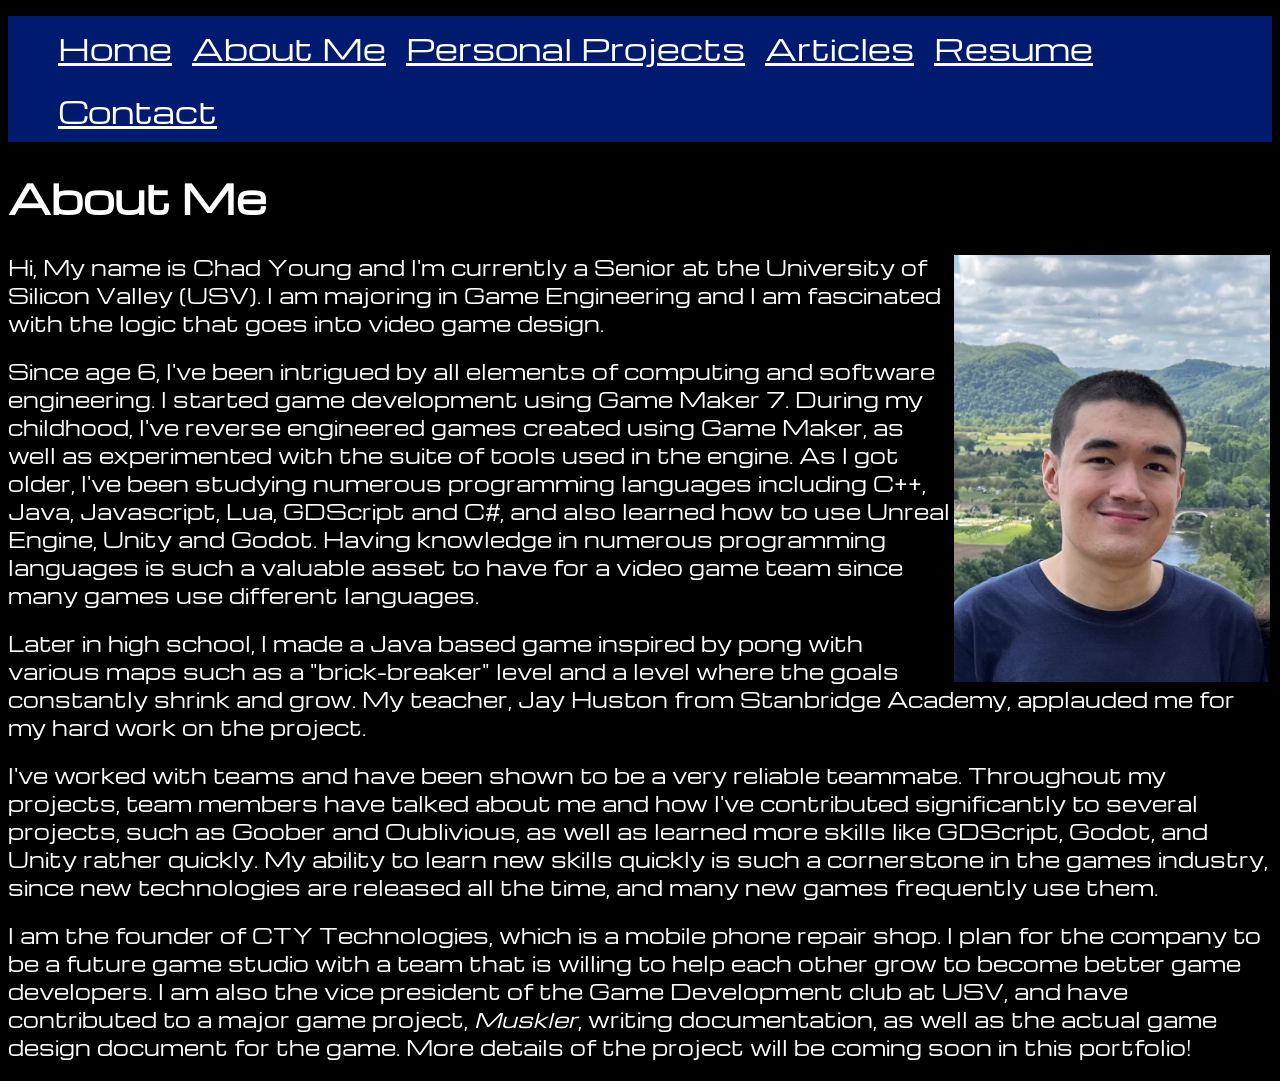
==== about.html @ 54cc07c1 "Revised portfolio" ====
<!DOCTYPE html>
<html>
<link rel="stylesheet" href="pagestyle.css">
<head>
<style>
img {
	float: right;
	padding: 2px;
}
</style>
<link rel="preconnect" href="https://fonts.googleapis.com">
<link rel="preconnect" href="https://fonts.gstatic.com" crossorigin>
<link href="https://fonts.googleapis.com/css2?family=Michroma&display=swap" rel="stylesheet">
<script src="menu.js" defer></script>
<div id="menu"></div>
<h1>About Me</h1>
<meta name="viewport" content="width=device-width, initial-scale=1.0">
<img src="chad.jpg" id="chad" height="25%" width="25%"></img>
<p>Hi, My name is Chad Young and I'm currently a Senior at the University of Silicon Valley (USV). I am majoring in Game Engineering and I am fascinated with the logic that goes into video game design.</p>
<p>Since age 6, I've been intrigued by all elements of computing and software engineering. I started game development using Game Maker 7. During my childhood, I've reverse engineered games created using Game Maker, as well as experimented with the suite of tools
used in the engine. As I got older, I've been studying numerous programming languages including C++, Java, Javascript, Lua, GDScript and C#, and also learned how to use Unreal Engine, Unity and Godot. Having knowledge in numerous programming languages is 
such a valuable asset to have for a video game team since many games use different languages.</p>
<p>Later in high school, I made a Java based game inspired by pong with various maps such as a "brick-breaker" level and a level where the goals constantly shrink and grow. My teacher, Jay Huston from Stanbridge Academy, applauded me for my hard work on the project.</p>
<p>I've worked with teams and have been shown to be a very reliable teammate. Throughout my projects, team members have talked about me and how I've contributed significantly to several projects, such as Goober and Oublivious, as well as
learned more skills like GDScript, Godot, and Unity rather quickly.
My ability to learn new skills quickly is such a cornerstone in the games industry, since new technologies are released all the time, and many new games frequently use them.</p>
<p>I am the founder of CTY Technologies, which is a mobile phone repair shop. I plan for the company to be a future game studio with a team that is willing to help each other grow to become better game developers. I am also the vice president of the Game Development club 
at USV, and have contributed to a major game project, <i>Muskler</i>, writing documentation, as well as the actual game design document for the game. More details of the project will be coming soon in this portfolio!</p>
</head>
---- pagestyle.css ----
#menubar{
	list-style-type: none;
	display: block;
	overflow: hidden;
	background-color: #001A6F;
}
#menuitems{
	float: left;
	display: block;
	padding: 10px;
	font-family: "Michroma", arial;
	font-size: 30px;
	color: white;
}
h1{
	font-family: "Michroma", arial;
	font-size: 40px;
	color: white;
}
h2 {
	font-family: "Michroma", arial;
	font-size: 30px;
	color: white;
}
p {
	font-family: "Michroma", arial;
	color: white;
	font-size: 20px;
}
body {
	background-color: black;
}
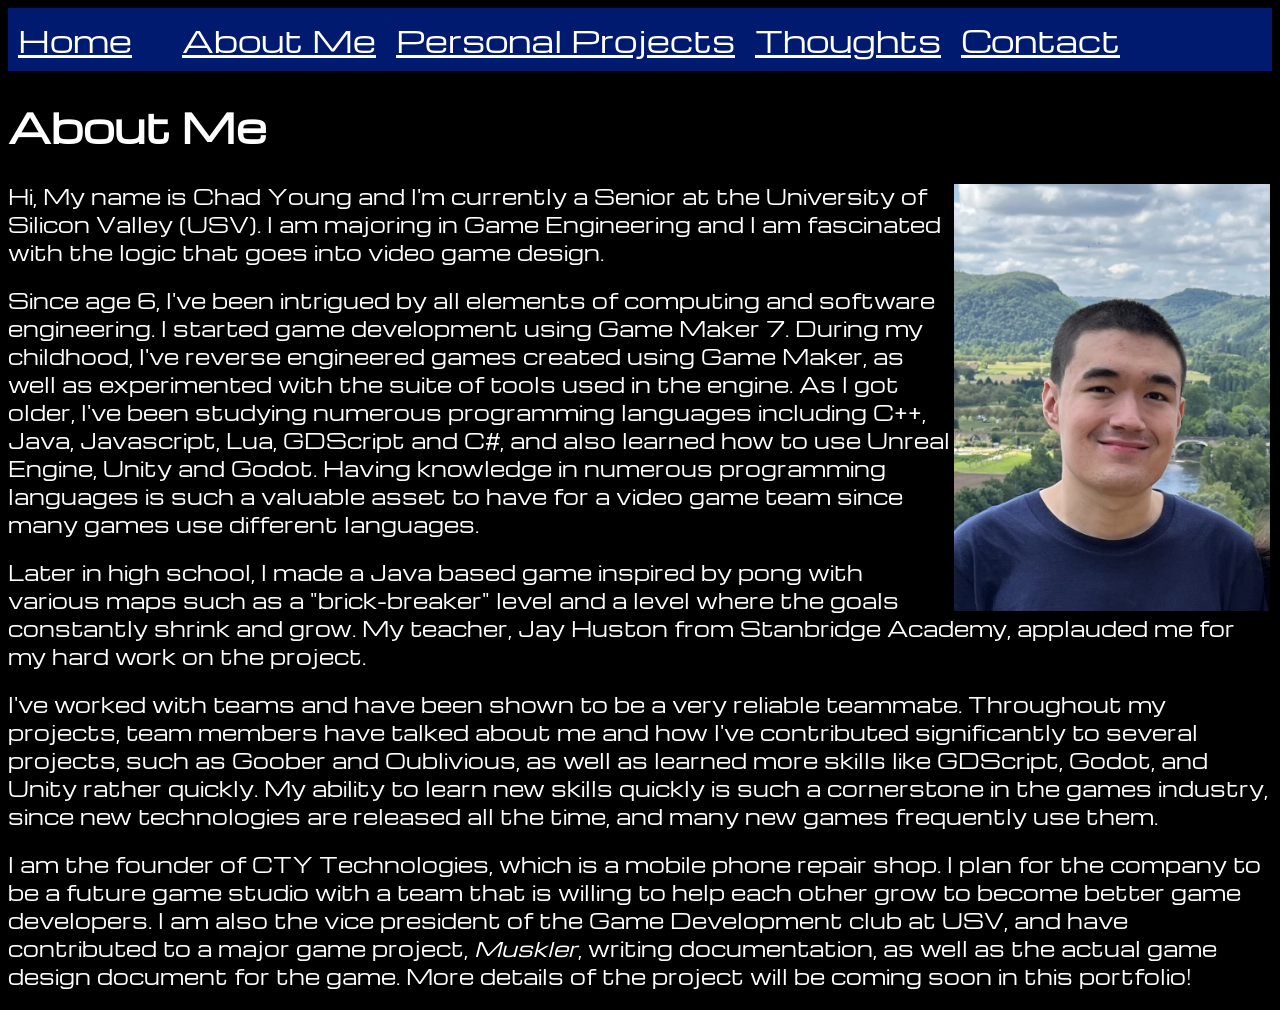
==== commit 54af6867: "Fixed bug where menu bar wouldn't show." ====
--- a/about.html
+++ b/about.html
@@ -11,6 +11,7 @@
 <link rel="preconnect" href="https://fonts.googleapis.com">
 <link rel="preconnect" href="https://fonts.gstatic.com" crossorigin>
 <link href="https://fonts.googleapis.com/css2?family=Michroma&display=swap" rel="stylesheet">
+<link rel="stylesheet" href="https://cdnjs.cloudflare.com/ajax/libs/font-awesome/4.7.0/css/font-awesome.min.css">
 <script src="menu.js" defer></script>
 <div id="menu"></div>
 <h1>About Me</h1>
--- a/pagestyle.css
+++ b/pagestyle.css
@@ -29,4 +29,45 @@
 }
 body {
 	background-color: black;
-}+}
+.topmenu {	
+	overflow: hidden;
+	background-color: #001A6F;
+	padding: 10px;
+	position: relative;
+}
+.topmenu a {
+	font-family: "Michroma", arial;
+	font-size: 30px;
+	color: white;
+}
+.topmenu #menusdesktop {
+	display: inline;
+	padding 1;
+}
+.topmenu #menudesktopitem {
+	display: inline;
+}
+.topmenu #menudesktopitem a{
+	padding: 10px;
+}
+
+.topmenu #menus {
+	display: none;
+}
+
+.mobilemenu {
+	display: none;
+}
+
+#mobilemenus {
+	display: inline;
+}
+
+@media screen and (max-width: 600px){
+	.topmenu #menusdesktop { display: none; }
+	.topmenu .mobilemenu { position: absolute;
+				  right: 0;
+				  top: 0; }
+	.mobilemenu { display: block; }
+}
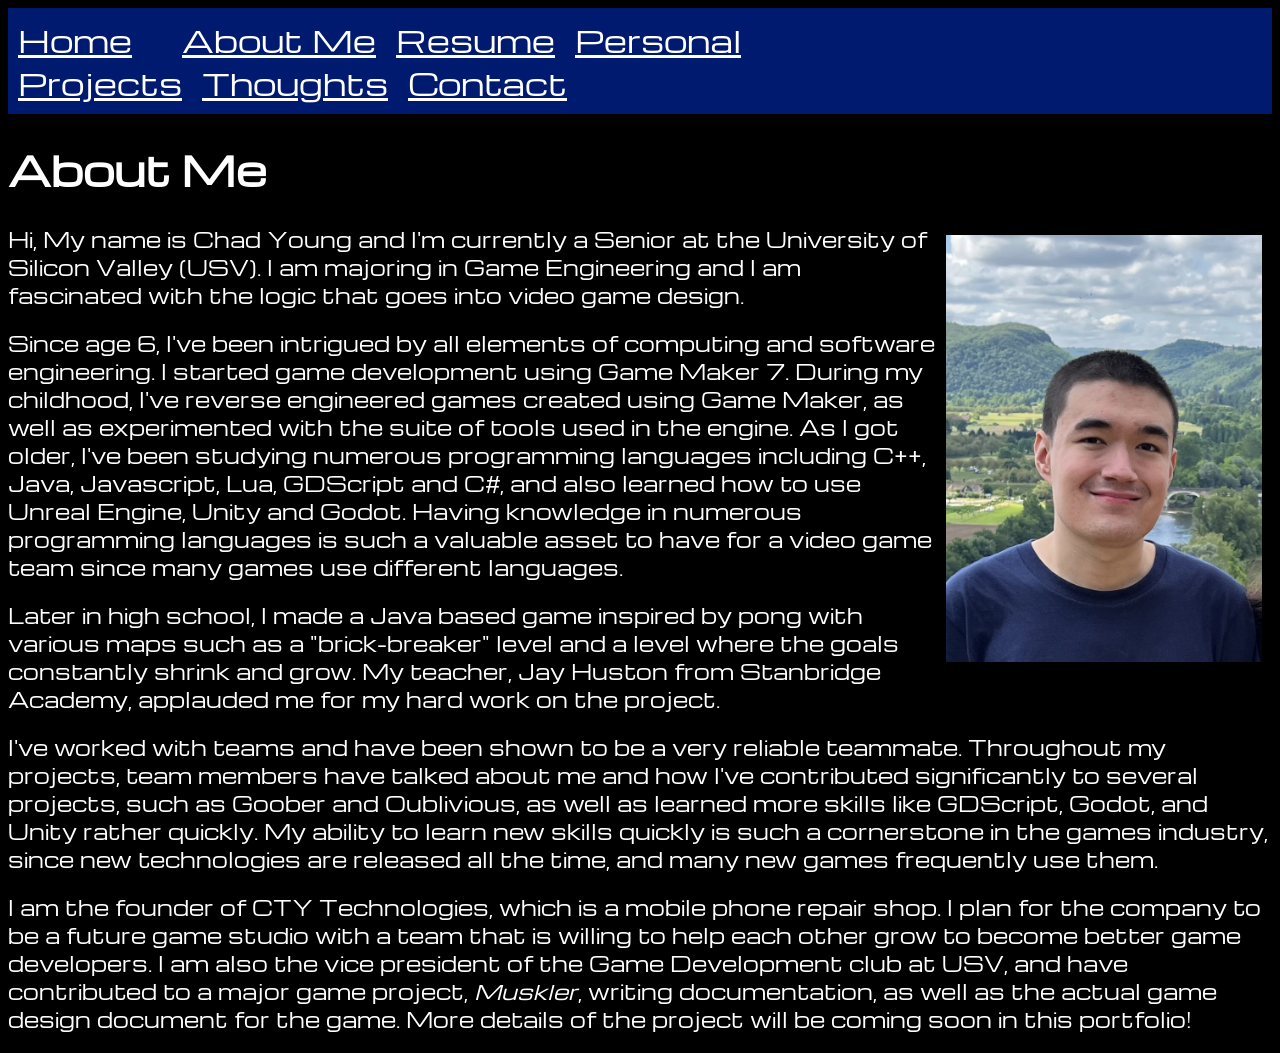
==== commit 6a8bf886: "Updated Resume" ====
--- a/about.html
+++ b/about.html
@@ -5,7 +5,7 @@
 <style>
 img {
 	float: right;
-	padding: 2px;
+	padding: 10px;
 }
 </style>
 <link rel="preconnect" href="https://fonts.googleapis.com">
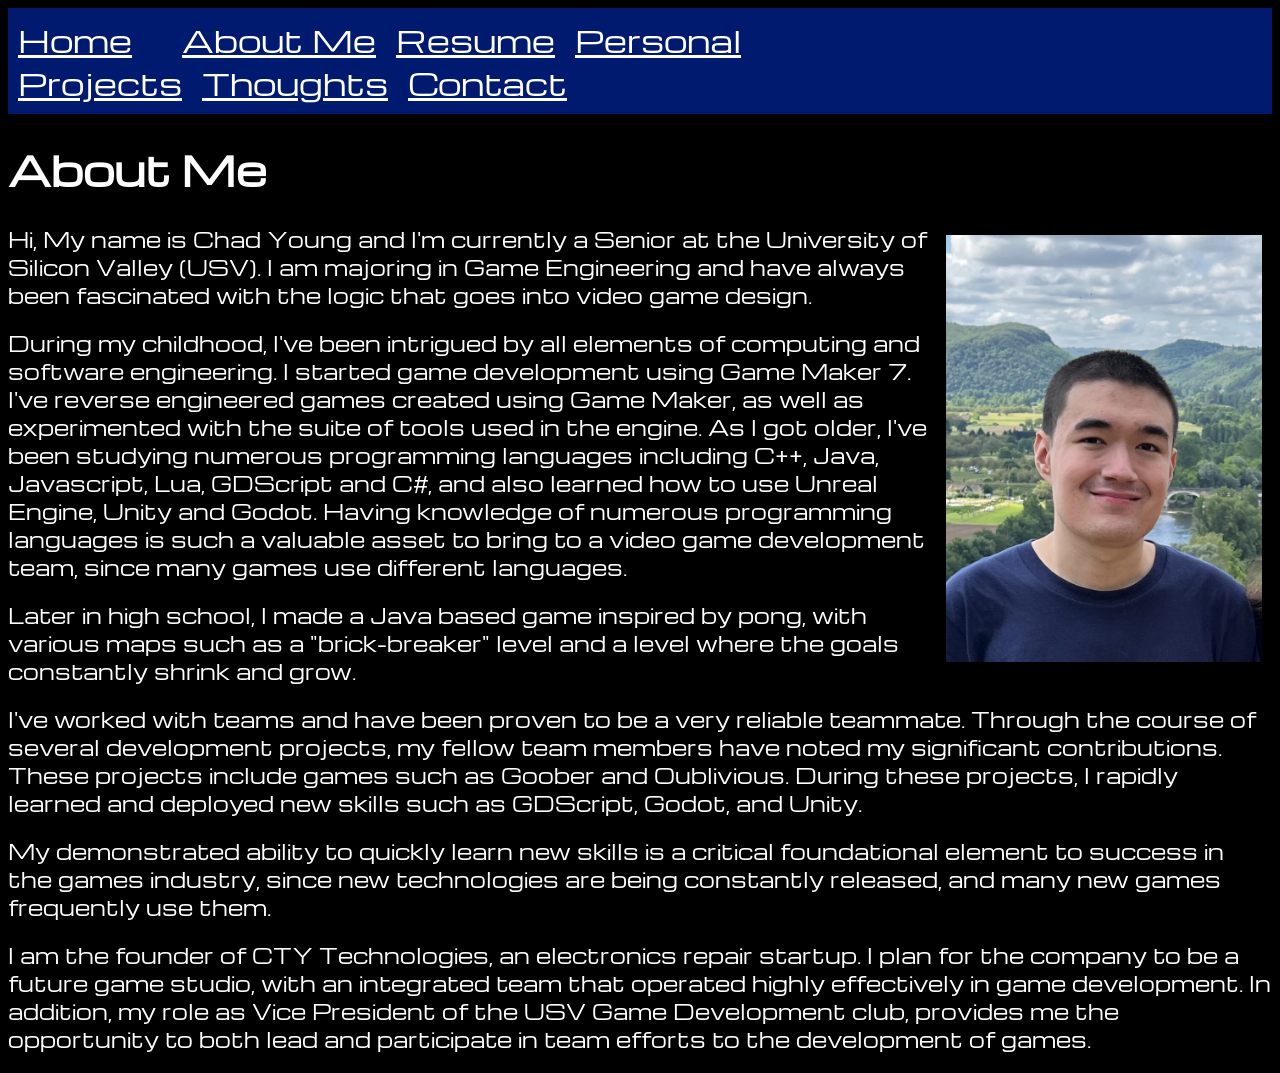
==== commit 746cf4d9: "Update about.html" ====
--- a/about.html
+++ b/about.html
@@ -17,14 +17,14 @@
 <h1>About Me</h1>
 <meta name="viewport" content="width=device-width, initial-scale=1.0">
 <img src="chad.jpg" id="chad" height="25%" width="25%"></img>
-<p>Hi, My name is Chad Young and I'm currently a Senior at the University of Silicon Valley (USV). I am majoring in Game Engineering and I am fascinated with the logic that goes into video game design.</p>
-<p>Since age 6, I've been intrigued by all elements of computing and software engineering. I started game development using Game Maker 7. During my childhood, I've reverse engineered games created using Game Maker, as well as experimented with the suite of tools
-used in the engine. As I got older, I've been studying numerous programming languages including C++, Java, Javascript, Lua, GDScript and C#, and also learned how to use Unreal Engine, Unity and Godot. Having knowledge in numerous programming languages is 
-such a valuable asset to have for a video game team since many games use different languages.</p>
-<p>Later in high school, I made a Java based game inspired by pong with various maps such as a "brick-breaker" level and a level where the goals constantly shrink and grow. My teacher, Jay Huston from Stanbridge Academy, applauded me for my hard work on the project.</p>
-<p>I've worked with teams and have been shown to be a very reliable teammate. Throughout my projects, team members have talked about me and how I've contributed significantly to several projects, such as Goober and Oublivious, as well as
-learned more skills like GDScript, Godot, and Unity rather quickly.
-My ability to learn new skills quickly is such a cornerstone in the games industry, since new technologies are released all the time, and many new games frequently use them.</p>
-<p>I am the founder of CTY Technologies, which is a mobile phone repair shop. I plan for the company to be a future game studio with a team that is willing to help each other grow to become better game developers. I am also the vice president of the Game Development club 
-at USV, and have contributed to a major game project, <i>Muskler</i>, writing documentation, as well as the actual game design document for the game. More details of the project will be coming soon in this portfolio!</p>
+<p>Hi, My name is Chad Young and I'm currently a Senior at the University of Silicon Valley (USV). I am majoring in Game Engineering and have always been fascinated with the logic that goes into video game design.</p>
+<p>During my childhood, I've been intrigued by all elements of computing and software engineering. I started game development using Game Maker 7.  I've reverse engineered games created using Game Maker, as well as experimented with the suite of tools
+used in the engine. As I got older, I've been studying numerous programming languages including C++, Java, Javascript, Lua, GDScript and C#, and also learned how to use Unreal Engine, Unity and Godot. Having knowledge of numerous programming languages is 
+such a valuable asset to bring to a video game development team, since many games use different languages.</p>
+<p>Later in high school, I made a Java based game inspired by pong, with various maps such as a "brick-breaker" level and a level where the goals constantly shrink and grow.</p>
+<p>I've worked with teams and have been proven to be a very reliable teammate. Through the course of several development projects, my fellow team members have noted my significant contributions. These projects include games such as Goober and Oublivious. During these projects,
+I rapidly learned and deployed new skills such as GDScript, Godot, and Unity.</p>
+<p>My demonstrated ability to quickly learn new skills is a critical foundational element to success in the games industry, since new technologies are being constantly released, and many new games frequently use them.</p>
+<p>I am the founder of CTY Technologies, an electronics repair startup. I plan for the company to be a future game studio, with an integrated team that operated highly effectively in game development. In addition, my role as Vice President of the USV Game Development club,
+ provides me the opportunity to both lead and participate in team efforts to the development of games.</p>
 </head>
--- a/pagestyle.css
+++ b/pagestyle.css
@@ -52,7 +52,7 @@
 	padding: 10px;
 }
 
-.topmenu #menus {
+.topmenu .menus {
 	display: none;
 }
 
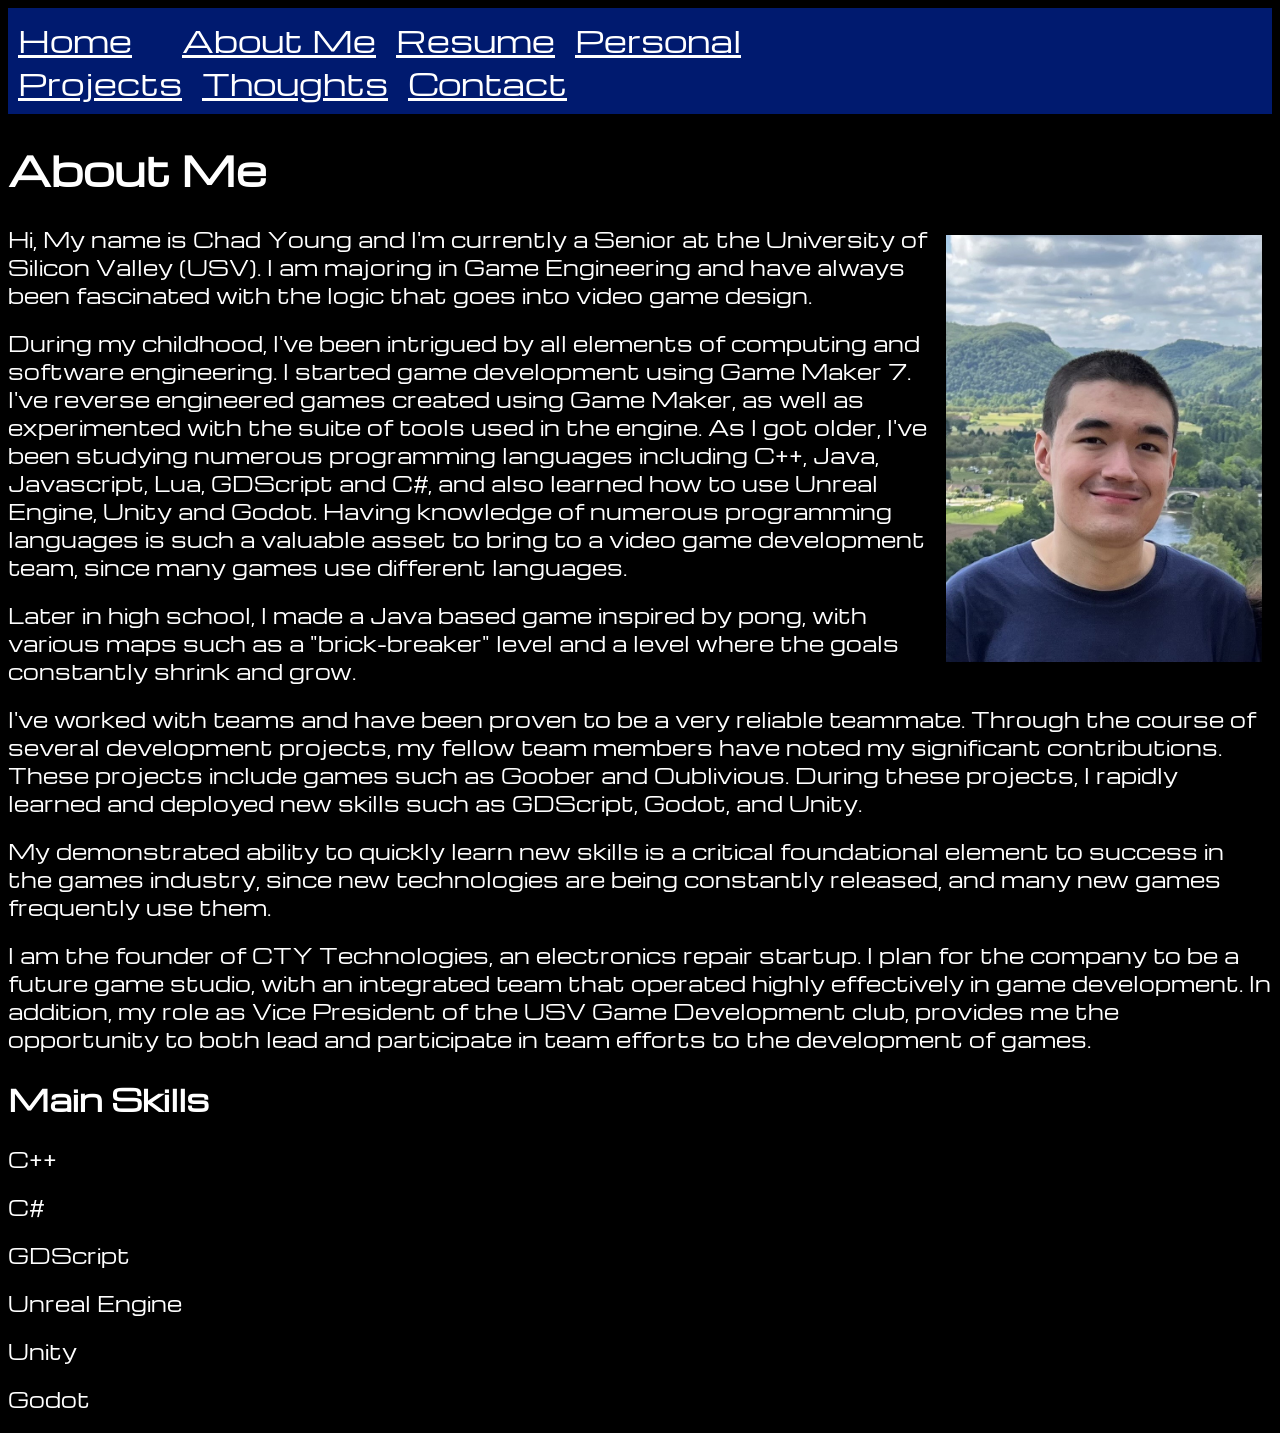
==== commit 16e4c142: "Moved insights text to header" ====
--- a/about.html
+++ b/about.html
@@ -27,4 +27,12 @@
 <p>My demonstrated ability to quickly learn new skills is a critical foundational element to success in the games industry, since new technologies are being constantly released, and many new games frequently use them.</p>
 <p>I am the founder of CTY Technologies, an electronics repair startup. I plan for the company to be a future game studio, with an integrated team that operated highly effectively in game development. In addition, my role as Vice President of the USV Game Development club,
  provides me the opportunity to both lead and participate in team efforts to the development of games.</p>
+<h2>Main Skills</h2>
+
+<p>C++</p>
+<p>C#</p>
+<p>GDScript</p>
+<p>Unreal Engine</p>
+<p>Unity</p>
+<p>Godot</p>
 </head>
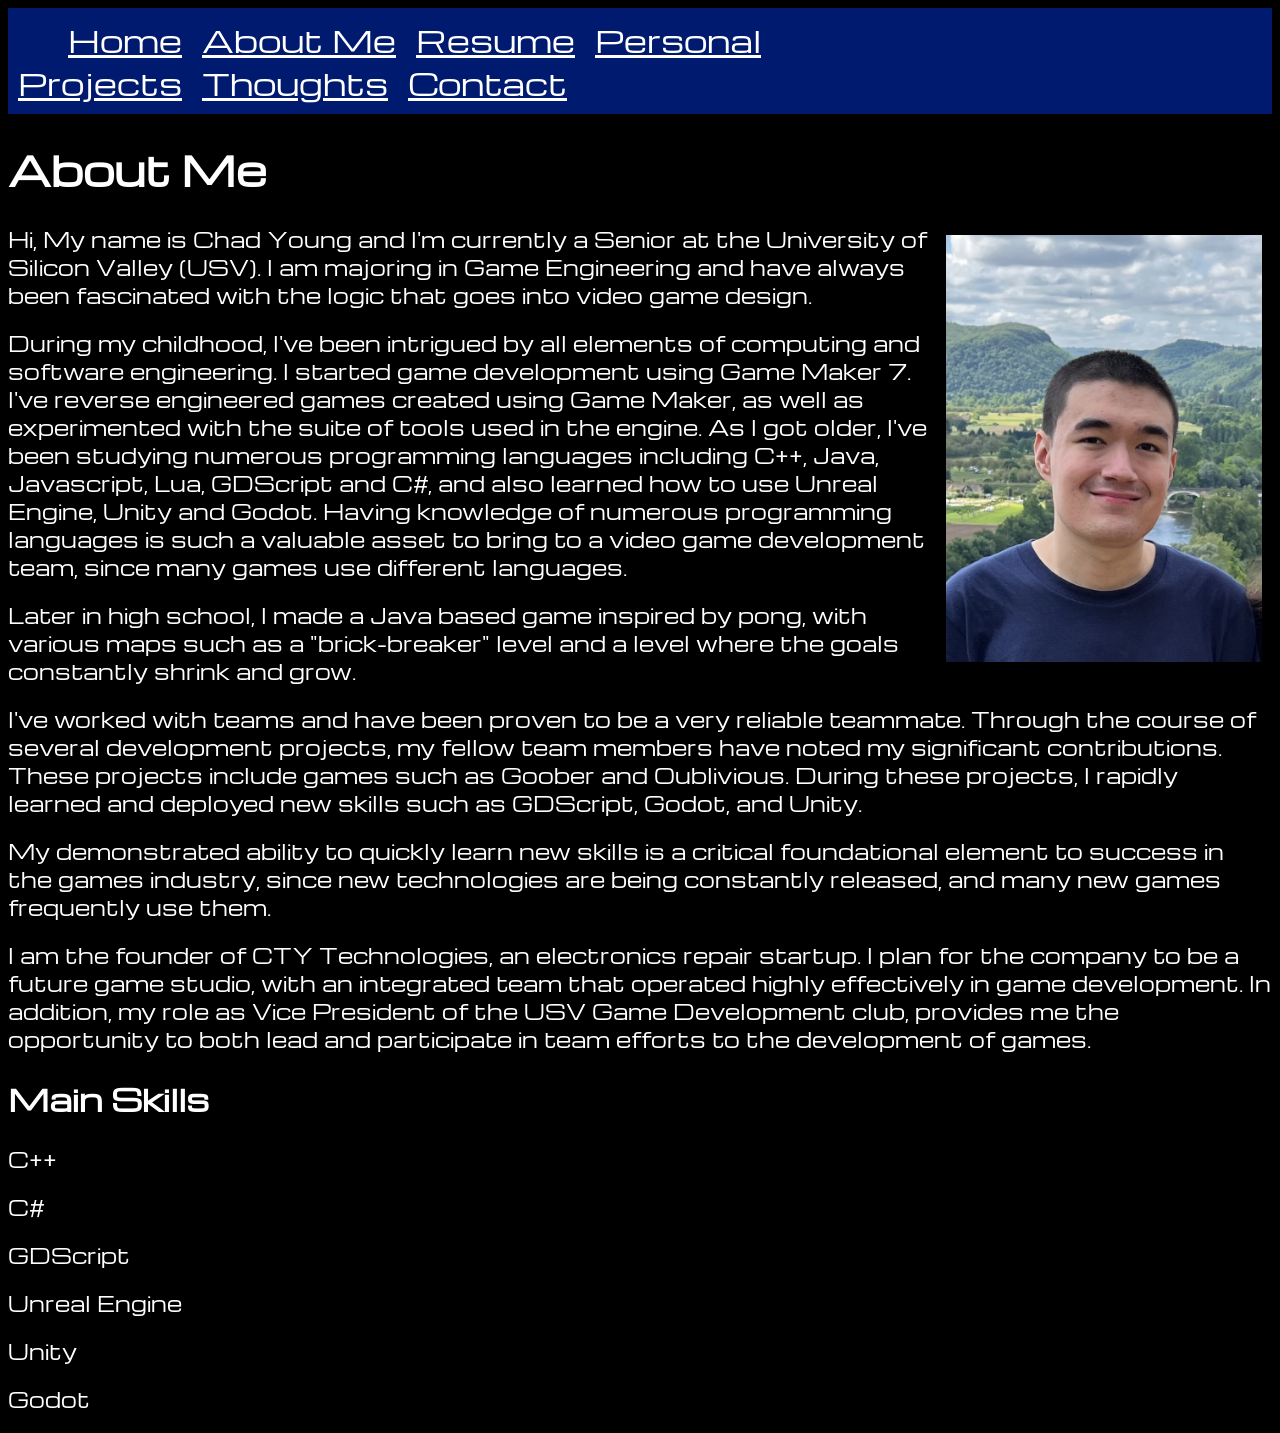
==== commit f80c14d9: "Added titles to webpages" ====
--- a/about.html
+++ b/about.html
@@ -1,6 +1,8 @@
 <!DOCTYPE html>
 <html>
 <link rel="stylesheet" href="pagestyle.css">
+<link rel="stylesheet" href="https://cdnjs.cloudflare.com/ajax/libs/font-awesome/4.7.0/css/font-awesome.min.css">
+<Title>About - Chad Young</Title>
 <head>
 <style>
 img {
--- a/pagestyle.css
+++ b/pagestyle.css
@@ -4,24 +4,33 @@
 	overflow: hidden;
 	background-color: #001A6F;
 }
-#menuitems{
-	float: left;
-	display: block;
-	padding: 10px;
-	font-family: "Michroma", arial;
-	font-size: 30px;
-	color: white;
-}
+
 h1{
 	font-family: "Michroma", arial;
 	font-size: 40px;
 	color: white;
 }
+
 h2 {
 	font-family: "Michroma", arial;
 	font-size: 30px;
 	color: white;
 }
+a p {
+	transition: 0.3s;
+}
+
+a h2 {
+	transition: 0.3s;
+}
+a p:hover {
+	color: yellow;
+}
+
+a h2:hover {
+	color: yellow;
+}
+
 p {
 	font-family: "Michroma", arial;
 	color: white;
@@ -43,13 +52,22 @@
 }
 .topmenu #menusdesktop {
 	display: inline;
-	padding 1;
+	padding 0px;
 }
+
 .topmenu #menudesktopitem {
 	display: inline;
 }
-.topmenu #menudesktopitem a{
+.topmenu #menudesktopitem a:hover{
+	color: yellow;
+}
+.topmenu #menudesktopitem a {
 	padding: 10px;
+	transition: 0.3s;
+}
+
+.mobilehome {
+	display: none;
 }
 
 .topmenu .menus {
@@ -60,6 +78,12 @@
 	display: none;
 }
 
+#important {
+	font-family: "Michroma", arial;
+	font-weight: bold;
+	color: red;
+	font-size: 20px;
+}
 #mobilemenus {
 	display: inline;
 }
@@ -70,4 +94,6 @@
 				  right: 0;
 				  top: 0; }
 	.mobilemenu { display: block; }
+	.mobilehome { display: inline; overflow: hidden;
+	position: relative; }
 }
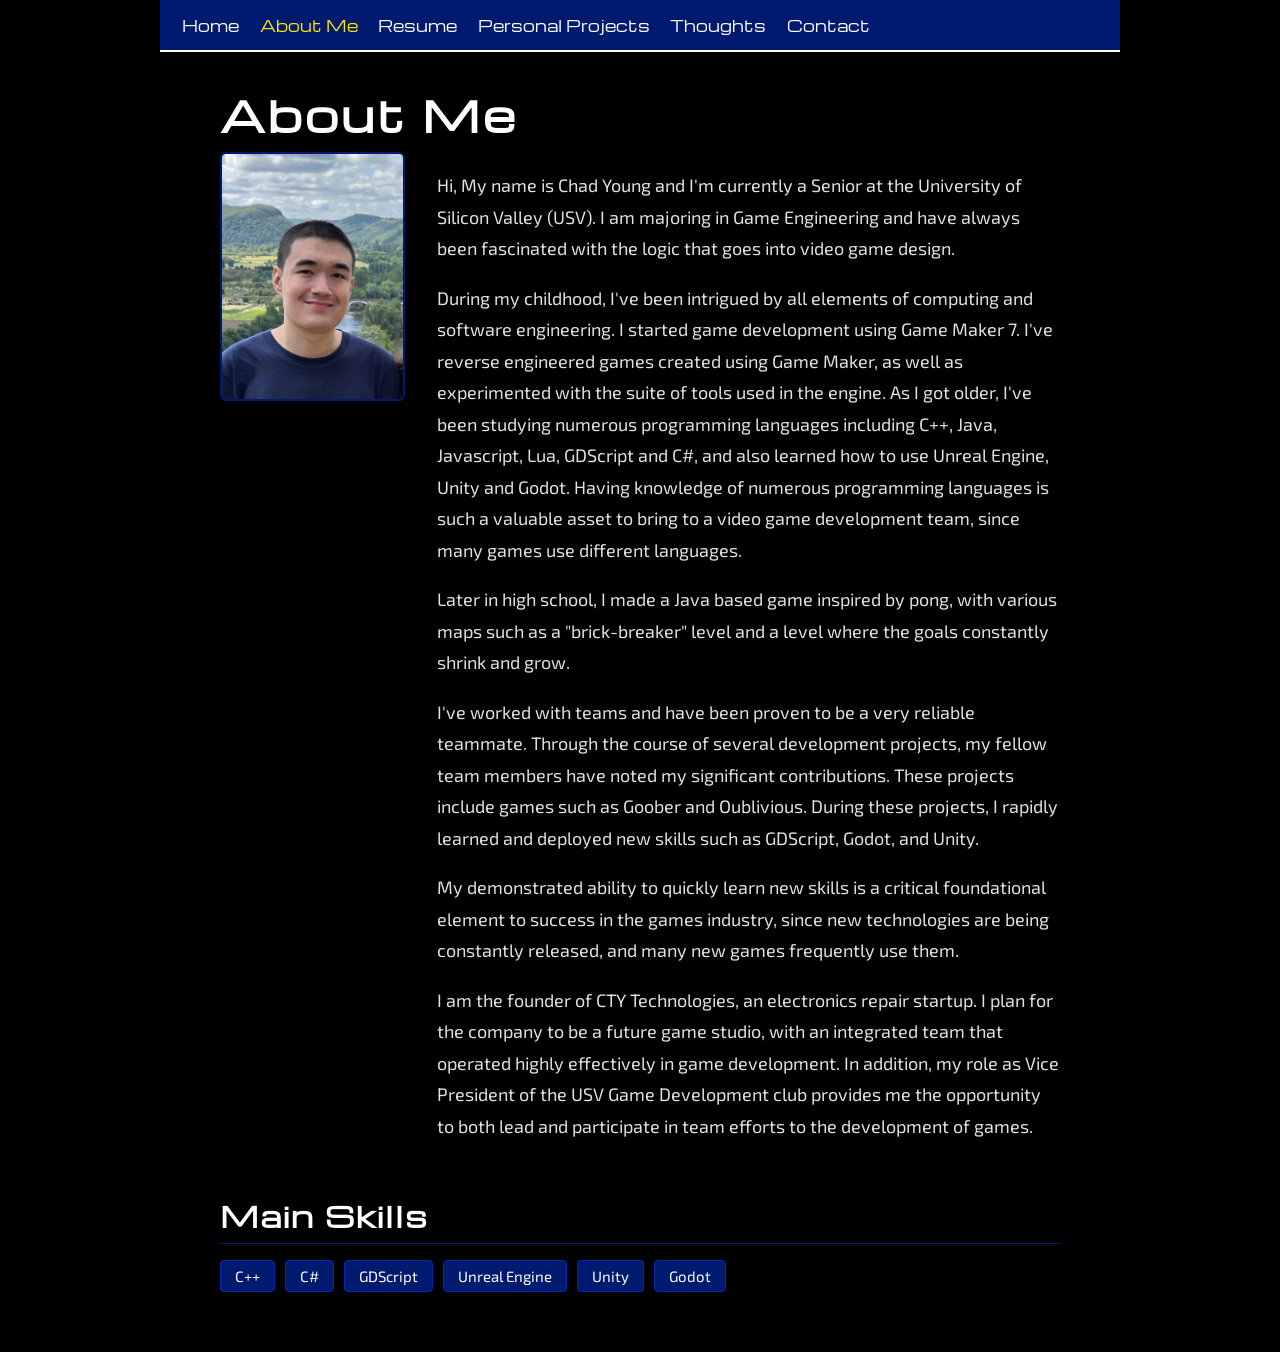
==== commit 532952e9: "Style overhaul" ====
--- a/about.html
+++ b/about.html
@@ -1,40 +1,93 @@
 <!DOCTYPE html>
-<html>
+<html lang="en">
+<head>
+<meta charset="UTF-8">
+<meta name="viewport" content="width=device-width, initial-scale=1.0">
+<Title>About - Chad Young</Title>
 <link rel="stylesheet" href="pagestyle.css">
-<link rel="stylesheet" href="https://cdnjs.cloudflare.com/ajax/libs/font-awesome/4.7.0/css/font-awesome.min.css">
-<Title>About - Chad Young</Title>
-<head>
-<style>
-img {
-	float: right;
-	padding: 10px;
-}
-</style>
 <link rel="preconnect" href="https://fonts.googleapis.com">
 <link rel="preconnect" href="https://fonts.gstatic.com" crossorigin>
+<link href="https://fonts.googleapis.com/css2?family=Exo+2:ital,wght@0,100..900;1,100..900&display=swap" rel="stylesheet">
 <link href="https://fonts.googleapis.com/css2?family=Michroma&display=swap" rel="stylesheet">
 <link rel="stylesheet" href="https://cdnjs.cloudflare.com/ajax/libs/font-awesome/4.7.0/css/font-awesome.min.css">
 <script src="menu.js" defer></script>
+<style>
+.about-grid {
+	display: flex;
+	gap: 32px;
+	align-items: flex-start;
+	flex-wrap: wrap;
+	margin-top: 8px;
+}
+.about-photo {
+	flex-shrink: 0;
+	width: clamp(140px, 22%, 220px);
+	border-radius: 6px;
+	border: 2px solid #001A6F;
+}
+.about-text { flex: 1; min-width: 260px; }
+
+.skills-section {
+	margin-top: 36px;
+}
+.skills-section h2 {
+	margin-bottom: 16px;
+	border-bottom: 1px solid #001A6F;
+	padding-bottom: 8px;
+}
+.skills-grid {
+	display: flex;
+	flex-wrap: wrap;
+	gap: 10px;
+	list-style: none;
+	padding: 0;
+	margin: 0;
+}
+.skills-grid li {
+	font-family: "Exo 2", arial;
+	font-size: 15px;
+	color: #fff;
+	background-color: #001A6F;
+	border: 1px solid #002aaf;
+	border-radius: 4px;
+	padding: 6px 14px;
+	transition: background-color 0.2s, color 0.2s;
+}
+.skills-grid li:hover {
+	background-color: #ffe600;
+	color: #000;
+	border-color: #ffe600;
+}
+</style>
+</head>
+<body>
 <div id="menu"></div>
+
 <h1>About Me</h1>
-<meta name="viewport" content="width=device-width, initial-scale=1.0">
-<img src="chad.jpg" id="chad" height="25%" width="25%"></img>
-<p>Hi, My name is Chad Young and I'm currently a Senior at the University of Silicon Valley (USV). I am majoring in Game Engineering and have always been fascinated with the logic that goes into video game design.</p>
-<p>During my childhood, I've been intrigued by all elements of computing and software engineering. I started game development using Game Maker 7.  I've reverse engineered games created using Game Maker, as well as experimented with the suite of tools
-used in the engine. As I got older, I've been studying numerous programming languages including C++, Java, Javascript, Lua, GDScript and C#, and also learned how to use Unreal Engine, Unity and Godot. Having knowledge of numerous programming languages is 
-such a valuable asset to bring to a video game development team, since many games use different languages.</p>
-<p>Later in high school, I made a Java based game inspired by pong, with various maps such as a "brick-breaker" level and a level where the goals constantly shrink and grow.</p>
-<p>I've worked with teams and have been proven to be a very reliable teammate. Through the course of several development projects, my fellow team members have noted my significant contributions. These projects include games such as Goober and Oublivious. During these projects,
-I rapidly learned and deployed new skills such as GDScript, Godot, and Unity.</p>
-<p>My demonstrated ability to quickly learn new skills is a critical foundational element to success in the games industry, since new technologies are being constantly released, and many new games frequently use them.</p>
-<p>I am the founder of CTY Technologies, an electronics repair startup. I plan for the company to be a future game studio, with an integrated team that operated highly effectively in game development. In addition, my role as Vice President of the USV Game Development club,
- provides me the opportunity to both lead and participate in team efforts to the development of games.</p>
-<h2>Main Skills</h2>
 
-<p>C++</p>
-<p>C#</p>
-<p>GDScript</p>
-<p>Unreal Engine</p>
-<p>Unity</p>
-<p>Godot</p>
-</head>+<div class="about-grid">
+	<img src="chad.jpg" alt="Chad Young" class="about-photo">
+	<div class="about-text">
+		<p>Hi, My name is Chad Young and I'm currently a Senior at the University of Silicon Valley (USV). I am majoring in Game Engineering and have always been fascinated with the logic that goes into video game design.</p>
+		<p>During my childhood, I've been intrigued by all elements of computing and software engineering. I started game development using Game Maker 7. I've reverse engineered games created using Game Maker, as well as experimented with the suite of tools used in the engine. As I got older, I've been studying numerous programming languages including C++, Java, Javascript, Lua, GDScript and C#, and also learned how to use Unreal Engine, Unity and Godot. Having knowledge of numerous programming languages is such a valuable asset to bring to a video game development team, since many games use different languages.</p>
+		<p>Later in high school, I made a Java based game inspired by pong, with various maps such as a "brick-breaker" level and a level where the goals constantly shrink and grow.</p>
+		<p>I've worked with teams and have been proven to be a very reliable teammate. Through the course of several development projects, my fellow team members have noted my significant contributions. These projects include games such as Goober and Oublivious. During these projects, I rapidly learned and deployed new skills such as GDScript, Godot, and Unity.</p>
+		<p>My demonstrated ability to quickly learn new skills is a critical foundational element to success in the games industry, since new technologies are being constantly released, and many new games frequently use them.</p>
+		<p>I am the founder of CTY Technologies, an electronics repair startup. I plan for the company to be a future game studio, with an integrated team that operated highly effectively in game development. In addition, my role as Vice President of the USV Game Development club provides me the opportunity to both lead and participate in team efforts to the development of games.</p>
+	</div>
+</div>
+
+<div class="skills-section">
+	<h2>Main Skills</h2>
+	<ul class="skills-grid">
+		<li>C++</li>
+		<li>C#</li>
+		<li>GDScript</li>
+		<li>Unreal Engine</li>
+		<li>Unity</li>
+		<li>Godot</li>
+	</ul>
+</div>
+
+</body>
+</html>
--- a/pagestyle.css
+++ b/pagestyle.css
@@ -1,71 +1,126 @@
-#menubar{
-	list-style-type: none;
-	display: block;
-	overflow: hidden;
-	background-color: #001A6F;
+/* ── Reset & base ──────────────────────────────── */
+*, *::before, *::after {
+	box-sizing: border-box;
 }
 
-h1{
+body {
+	background-color: #000;
+	padding: 0 clamp(16px, 5vw, 60px) 60px;
+	max-width: 960px;
+	margin: 0 auto;
+}
+
+a {
+	text-decoration: none;
+}
+
+/* ── Typography ─────────────────────────────────── */
+h1 {
 	font-family: "Michroma", arial;
-	font-size: 40px;
-	color: white;
+	font-size: clamp(28px, 5vw, 42px);
+	color: #fff;
+	letter-spacing: 3px;
+	margin-bottom: 8px;
 }
 
 h2 {
 	font-family: "Michroma", arial;
-	font-size: 30px;
-	color: white;
-}
-a p {
-	transition: 0.3s;
-}
-
-a h2 {
-	transition: 0.3s;
-}
-a p:hover {
-	color: yellow;
-}
-
-a h2:hover {
-	color: yellow;
+	font-size: clamp(18px, 3vw, 28px);
+	color: #fff;
+	letter-spacing: 2px;
+	margin-bottom: 6px;
 }
 
 p {
-	font-family: "Michroma", arial;
-	color: white;
-	font-size: 20px;
+	font-family: "Exo 2", arial;
+	color: #e0e0e0;
+	font-size: clamp(15px, 2vw, 18px);
+	line-height: 1.75;
+	max-width: 760px;
 }
-body {
-	background-color: black;
+
+li p {
+	margin: 2px 0;
 }
-.topmenu {	
+
+#note {
+	font-family: "Exo 2", arial;
+	color: #888;
+	font-size: 15px;
+	line-height: 1.6;
+}
+
+#important {
+	font-family: "Exo 2", arial;
+	font-weight: 700;
+	color: #ff4444;
+	font-size: 16px;
+	border-left: 3px solid #ff4444;
+	padding-left: 10px;
+}
+
+/* ── Link hover states ──────────────────────────── */
+a p {
+	transition: color 0.25s ease;
+}
+a h2 {
+	transition: color 0.25s ease;
+}
+a p:hover,
+a h2:hover {
+	color: #ffe600;
+}
+
+/* ── Top menu bar ───────────────────────────────── */
+.topmenu {
+	display: flex;
+	align-items: center;
+	background-color: #001A6F;
+	padding: 0 12px;
+	position: relative;
+	/* full-bleed: break out of body's max-width/padding */
+	width: calc(100% + clamp(32px, 10vw, 120px));
+	margin-left: calc(-1 * clamp(16px, 5vw, 60px));
+	margin-bottom: 32px;
+	border-bottom: 2px solid #fff;
 	overflow: hidden;
-	background-color: #001A6F;
-	padding: 10px;
-	position: relative;
 }
+
 .topmenu a {
 	font-family: "Michroma", arial;
-	font-size: 30px;
-	color: white;
-}
-.topmenu #menusdesktop {
-	display: inline;
-	padding 0px;
+	font-size: clamp(10px, 1.2vw, 20px);
+	color: #fff;
+	white-space: nowrap;
 }
 
-.topmenu #menudesktopitem {
-	display: inline;
-}
-.topmenu #menudesktopitem a:hover{
-	color: yellow;
-}
-.topmenu #menudesktopitem a {
-	padding: 10px;
-	transition: 0.3s;
+.topmenu #menusdesktop {
+	display: flex;
+	flex-wrap: nowrap;
+	align-items: center;
+	list-style: none;
+	margin: 0;
+	padding: 0;
+	min-width: 0;
 }
 
+.topmenu .menudesktopitem {
+	display: inline-flex;
+	align-items: center;
+	min-width: 0;
+}
+
+.topmenu .menudesktopitem a {
+	padding: 14px clamp(4px, 0.8vw, 12px);
+	transition: color 0.25s ease;
+	display: block;
+}
+
+.topmenu .menudesktopitem a:hover,
+.topmenu .menudesktopitem[highlighted="true"] > a {
+	color: #ffe600;
+}
+
+/* ── Mobile menu ────────────────────────────────── */
 .mobilehome {
 	display: none;
 }
@@ -78,22 +133,28 @@
 	display: none;
 }
 
-#important {
-	font-family: "Michroma", arial;
-	font-weight: bold;
-	color: red;
-	font-size: 20px;
+#mobilemenus .mobilemenuitem[highlighted="true"] > a {
+	color: #ffe600;
 }
+
+.mobilehome[highlighted="true"] > a {
+	color: #ffe600;
+}
+
 #mobilemenus {
 	display: inline;
 }
 
-@media screen and (max-width: 600px){
-	.topmenu #menusdesktop { display: none; }
-	.topmenu .mobilemenu { position: absolute;
-				  right: 0;
-				  top: 0; }
-	.mobilemenu { display: block; }
-	.mobilehome { display: inline; overflow: hidden;
-	position: relative; }
+#menubar {
+	list-style-type: none;
+	display: block;
+	overflow: hidden;
+	background-color: #001A6F;
 }
+
+@media screen and (max-width: 600px) {
+	.topmenu #menusdesktop  { display: none; }
+	.topmenu .mobilemenu    { position: absolute; right: 0; top: 0; }
+	.mobilemenu             { display: block; }
+	.mobilehome             { display: inline; overflow: hidden; position: relative; }
+}
